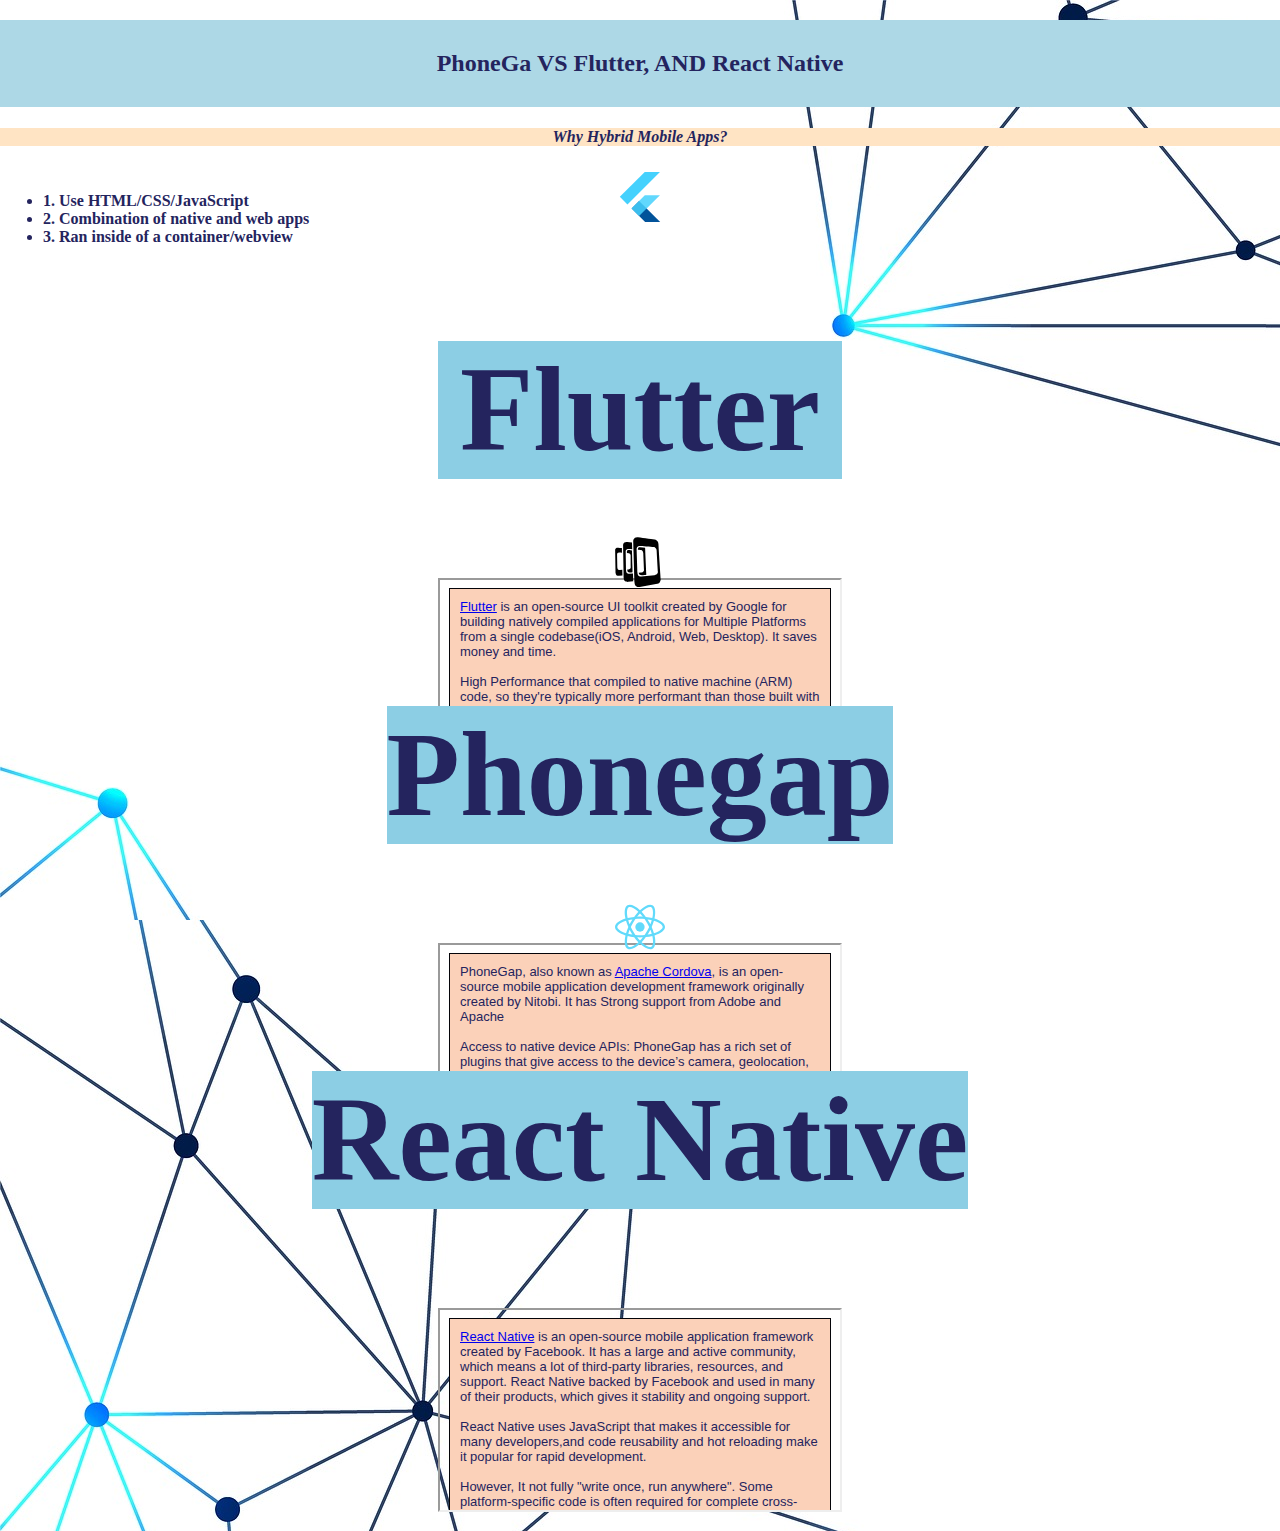
==== index.html @ bb4d27b2 "Update index.html" ====
<!DOCTYPE html>
<html>
  <head>

    <title>Short Task</title>
    <meta name="presentation" content="comparison of Hybrid APP technologies">
    <meta charset="UTF-8">
    <meta name="viewport" content="width=device-width, initial-scale=1.0">


    <link rel="stylesheet" href="./style.css">
    <link rel="manifest" href="manifest.json" />

  </head>



  <body>

    <header>
        <div class="container-fluid">
        <h2 id="myHead">PhoneGa VS Flutter, AND React Native </h2>
        <h4>Why Hybrid Mobile Apps?</h4>
        <h5 id="sub-head">
        <ul>
            <li>1. Use HTML/CSS/JavaScript </li>
            <li>2. Combination of native and web apps </li>
            <li>3. Ran inside of a container/webview </li>
        </ul>
        </h5>
    </div>
    </header>


    <div class="slide">
      <div>
        <image src="image/flutter-logo.svg" height="50" width="50"/>
        <h2>Flutter</h2>
        <iframe src="iframe1.htm" height="200" width="400" title="Iframe Example">
        </iframe>
      </div>
    </div>
    <div class="slide">
      <div>
        <image src="image/phonegap.svg" height="50" width="50" />
        <h2>Phonegap</h2>
        <iframe src="iframe2.htm" height="200" width="400" title="Iframe Example"></iframe>
      
      </div>
    </div>
    <div class="slide">
      <div>
        <image src="image/react.svg" height="50" width="50" />
        <h2>React Native</h2>

        <iframe src="iframe3.htm" height="200" width="400" title="Iframe Example"></iframe>
        
   
      </div>
    </div>





    <link rel="service-worker" href="service-worker.js" />

    <script>
    if ('serviceWorker' in navigator){
        navigator.serviceWorker.register('/service-worker.js');
    }

    document.getElementById("bg-select").addEventListener("change", function() {
    var selectedBg = document.getElementById("bg-select").value;
    document.body.className = selectedBg;
});



</script>


  </body>
</html>
---- style.css ----
body, html {
    height: 100%;
    margin: 0;
    padding: 0;
    background-image: -webkit-image-set("/image/background.jpg");
    background-image: url("/image/background.jpg");

  }


.slide {
    width: 100vw;
    height: 40vh;
    position: center;
    display:flex;
    justify-content: center;
    align-items: center;
    text-align: center;
    font-size: 1em;
    margin-bottom: 5px;
    color: rgb(36, 36, 94);
    font-size: 5em;
  }

#myHead {
    background-color: lightblue;
    color: rgb(36, 36, 94);
    padding: 30px;
    text-align: top center;
    display: flex;
    justify-content: center;
    align-items: center;
  } 
h2{
    background-color: rgb(140, 206, 228);

}

h4{
    background-color: bisque;
    text-align: center;
    font-style: oblique;
    color: rgb(36, 36, 94);
}

#sub-head{
    padding:3px;
    font-size: 1em;
    background-position: flex;
    text-align: left;
    width: 50vw;
    height: 10vh;
    font-style: normal;
    color: rgb(36, 36, 94);
    display: flex;
    Width: 100%;
    font-size: 100%;
}


@media (min-width: 1200px) {
    .responsive-font-example {
      font-size: 80px;
    }
  }

  @media (max-width: 1199.98px) {
    .responsive-font-example {
      font-size: 30px;
    }
  }
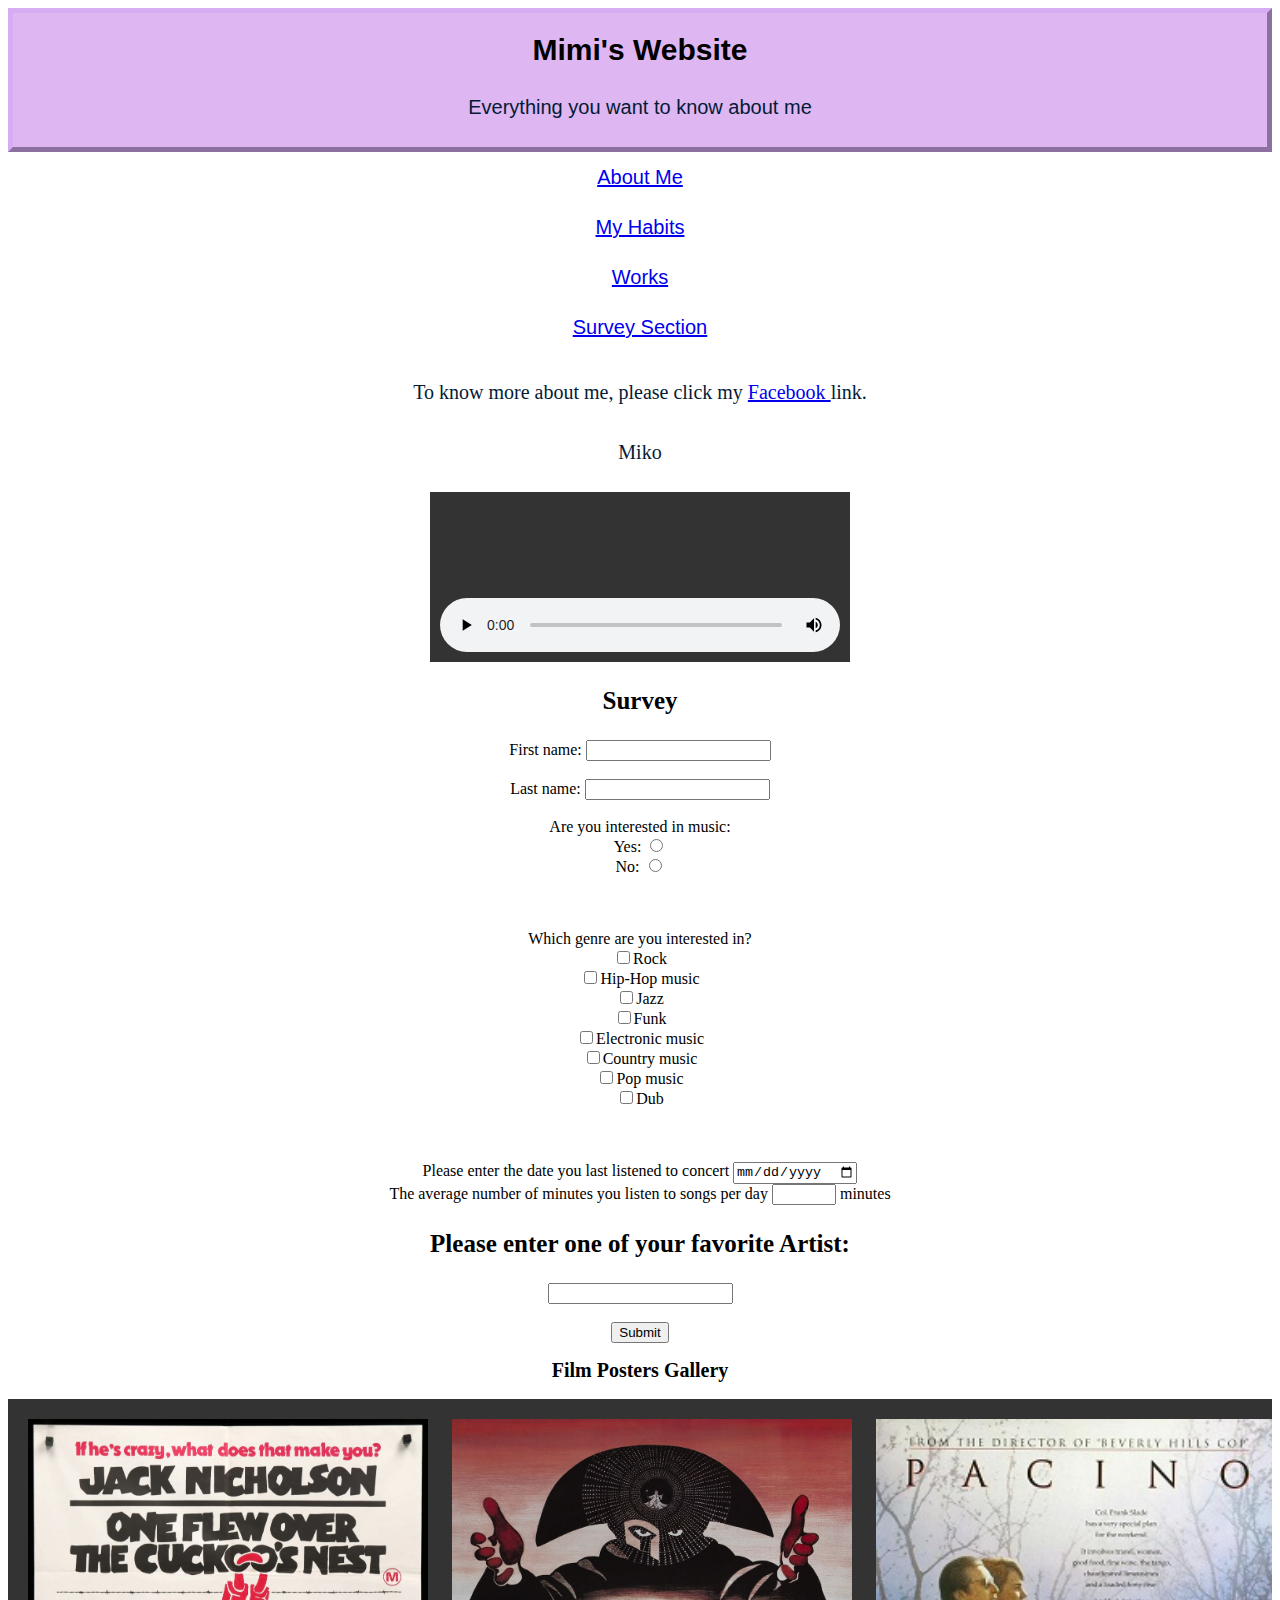
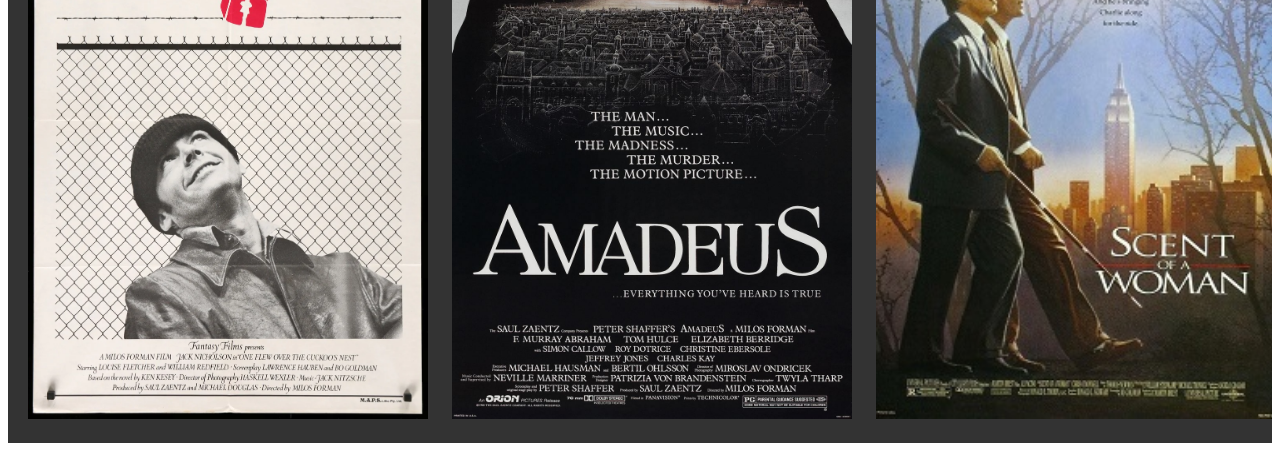
==== commit 7a98c71f: "Add files via upload" ====
--- a/index.html
+++ b/index.html
@@ -1,84 +1,103 @@
-<!DOCTYPE html>
-<html>
-  <head>
-
-    <title>Short Task</title>
-    <meta name="presentation" content="comparison of Hybrid APP technologies">
-    <meta charset="UTF-8">
-    <meta name="viewport" content="width=device-width, initial-scale=1.0">
-
-
-    <link rel="stylesheet" href="./style.css">
-    <link rel="manifest" href="manifest.json" />
-
-  </head>
-
-
-
-  <body>
-
-    <header>
-        <div class="container-fluid">
-        <h2 id="myHead">PhoneGa VS Flutter, AND React Native </h2>
-        <h4>Why Hybrid Mobile Apps?</h4>
-        <h5 id="sub-head">
-        <ul>
-            <li>1. Use HTML/CSS/JavaScript </li>
-            <li>2. Combination of native and web apps </li>
-            <li>3. Ran inside of a container/webview </li>
-        </ul>
-        </h5>
-    </div>
-    </header>
-
-
-    <div class="slide">
-      <div>
-        <image src="image/flutter-logo.svg" height="50" width="50"/>
-        <h2>Flutter</h2>
-        <iframe src="iframe1.htm" height="200" width="400" title="Iframe Example">
-        </iframe>
-      </div>
-    </div>
-    <div class="slide">
-      <div>
-        <image src="image/phonegap.svg" height="50" width="50" />
-        <h2>Phonegap</h2>
-        <iframe src="iframe2.htm" height="200" width="400" title="Iframe Example"></iframe>
-      
-      </div>
-    </div>
-    <div class="slide">
-      <div>
-        <image src="image/react.svg" height="50" width="50" />
-        <h2>React Native</h2>
-
-        <iframe src="iframe3.htm" height="200" width="400" title="Iframe Example"></iframe>
-        
-   
-      </div>
-    </div>
-
-
-
-
-
-    <link rel="service-worker" href="service-worker.js" />
-
-    <script>
-    if ('serviceWorker' in navigator){
-        navigator.serviceWorker.register('/service-worker.js');
-    }
-
-    document.getElementById("bg-select").addEventListener("change", function() {
-    var selectedBg = document.getElementById("bg-select").value;
-    document.body.className = selectedBg;
-});
-
-
-
-</script>
-
-
-  </body>
-</html>
+<!doctype html>
+<html>
+
+<title> My First Webpage
+</title>
+
+<meta charset="utf-8">
+<meta name="viewport" content="width=device-width, initial-scale=1">
+
+<head>
+	<link rel="stylesheet" href="style.css">
+</head>
+
+<body>
+<div class="header">
+	 <h1>Mimi's Website </h1>
+    <p> Everything you want to know about me </p>
+</div>
+
+
+<ul>
+	<li>   <a href="About_me.html" > About Me</a> 
+	<li>   <a href="My_favorite.html">My Habits</a></li>
+	<li>   <a href="My_works.html">Works</a></li>
+	<li>   <a href="#Survey">Survey Section</a></li>
+	</nav>
+</ul> 
+
+<p> To know more about me, please click my  <a href="https://www.facebook.com/Guoxiuzhu"> Facebook </a> link.
+
+
+<p>Miko</p>
+
+<video width="400" controls>
+	<source src="Miko.mp4" type="video/mp4">
+	<source src="Miko.ogg" type="video/ogg">
+	Your browser does not support the audio element.
+</video>	
+
+<h3><a name="Survey">Survey </a></h3>
+
+<form action="/action_page.php">
+	<label for="fname">First name:</label>
+	<input type="text" id="fname" name="fname"><br><br>
+	<label for="lname">Last name:</label>
+	<input type="text" id="lname" name="lname"><br><br>
+  </form>
+
+<form action = ""methods="">
+	Are you interested in music:<br>
+	Yes:
+	<input type="radio" name="yesorno" value=""><br>
+	No:
+	<input type="radio" name="yesorno" value="">
+	
+	</form>
+
+<br><br><br> 
+
+<form action =""methods="">
+
+Which genre are you interested in? <br>
+<input type="checkbox" name="" value="">Rock <br>
+<input type="checkbox" name="" value="">Hip-Hop music <br>
+<input type="checkbox" name="" value="">Jazz <br>
+<input type="checkbox" name="" value="">Funk <br>
+<input type="checkbox" name="" value="">Electronic music <br>
+<input type="checkbox" name="" value="">Country music <br>
+<input type="checkbox" name="" value="">Pop music <br>
+<input type="checkbox" name="" value="">Dub <br>
+
+
+<br><br><br> 
+
+Please enter the date you last listened to concert
+<input type="date" name="day"><br> 
+
+The average number of minutes you listen to songs per day
+<input type="number" name="numdays" min="10" max="120"> minutes
+
+<h3>Please enter one of your favorite Artist:</h3>
+
+
+
+	<input type="text" id="fname" name="fname"><br><br>
+	<input type="submit" value="Submit">
+
+  </form>
+
+<h2>Film Posters Gallery</h2>
+
+<div class="scroll-container">
+	<img src="Images/film1.jpg" alt="One Flew Over The Cuckoos Nest" width="400" height="600">
+	<img src="Images/film2.jpg" alt="Amadeus" width="400" height="600">
+	<img src="Images/film3.jpg" alt="Scent of A Woman" width="400" height="600">
+	<img src="Images/film4.jpg" alt="Taxi Driver" width="400" height="600">
+	<img src="Images/film5.jpg" alt="Pulp Fiction" width="400" height="600">
+  </div>
+  
+</body> 
+
+</html>
+
--- a/style.css
+++ b/style.css
@@ -1,71 +1,75 @@
-body, html {
-    height: 100%;
-    margin: 0;
-    padding: 0;
-    background-image: -webkit-image-set("/image/background.jpg");
-    background-image: url("/image/background.jpg");
 
-  }
-
-
-.slide {
-    width: 100vw;
-    height: 40vh;
-    position: center;
-    display:flex;
-    justify-content: center;
-    align-items: center;
-    text-align: center;
-    font-size: 1em;
-    margin-bottom: 5px;
-    color: rgb(36, 36, 94);
-    font-size: 5em;
-  }
-
-#myHead {
-    background-color: lightblue;
-    color: rgb(36, 36, 94);
-    padding: 30px;
-    text-align: top center;
-    display: flex;
-    justify-content: center;
-    align-items: center;
-  } 
-h2{
-    background-color: rgb(140, 206, 228);
+.header{
+  border: 5px outset rgb(214, 172, 243);
+  background-color: rgb(222, 182, 241);    
+  text-align: center;
+  font-family: 'Lucida Sans', 'Lucida Sans Regular', 'Lucida Grande', 'Lucida Sans Unicode', Geneva, Verdana, sans-serif;
 
 }
 
-h4{
-    background-color: bisque;
-    text-align: center;
-    font-style: oblique;
-    color: rgb(36, 36, 94);
+ul {
+    list-style-type: none;
+    margin: 0;
+    padding: 0;
+    font-size: 20px;
+    line-height: 50px;
+    color:rgb(235, 25, 175);
+    display: block;
+    font-family: 'Lucida Sans', 'Lucida Sans Regular', 'Lucida Grande', 'Lucida Sans Unicode', Geneva, Verdana, sans-serif;
+    align-self: flex-start;
+  
+ }
+  
+h1 {
+    font-size: 30px;
+  }
+h2 {
+  font-size: 20px;
+  text-align: center;
+  align-self: flex-start;
+
 }
-
-#sub-head{
-    padding:3px;
-    font-size: 1em;
-    background-position: flex;
-    text-align: left;
-    width: 50vw;
-    height: 10vh;
-    font-style: normal;
-    color: rgb(36, 36, 94);
-    display: flex;
-    Width: 100%;
-    font-size: 100%;
+ol,li,th {
+   text-align: center;
+    margin: 0;
+    padding: 0;
 }
 
 
-@media (min-width: 1200px) {
-    .responsive-font-example {
-      font-size: 80px;
-    }
+h3 {
+  font-size: 25px;
+  text-align: center;
+
+}
+
+p {
+    font-size: 20px;
+    line-height: 40px;
+    color:rgb(3, 27, 54);
+    text-align: center;
+  }
+ video{
+
+  background-color: #333;
+  overflow: auto;
+  white-space: nowrap;
+  padding: 10px;
+  text-align: center;
+  display: block;
+  margin: 0 auto;
+ }
+  div.scroll-container {
+    background-color: #333;
+    overflow: auto;
+    white-space: nowrap;
+    padding: 10px;
+  }
+  
+  div.scroll-container img {
+    padding: 10px;
   }
 
-  @media (max-width: 1199.98px) {
-    .responsive-font-example {
-      font-size: 30px;
-    }
+  form{
+    text-align: center;
+
   }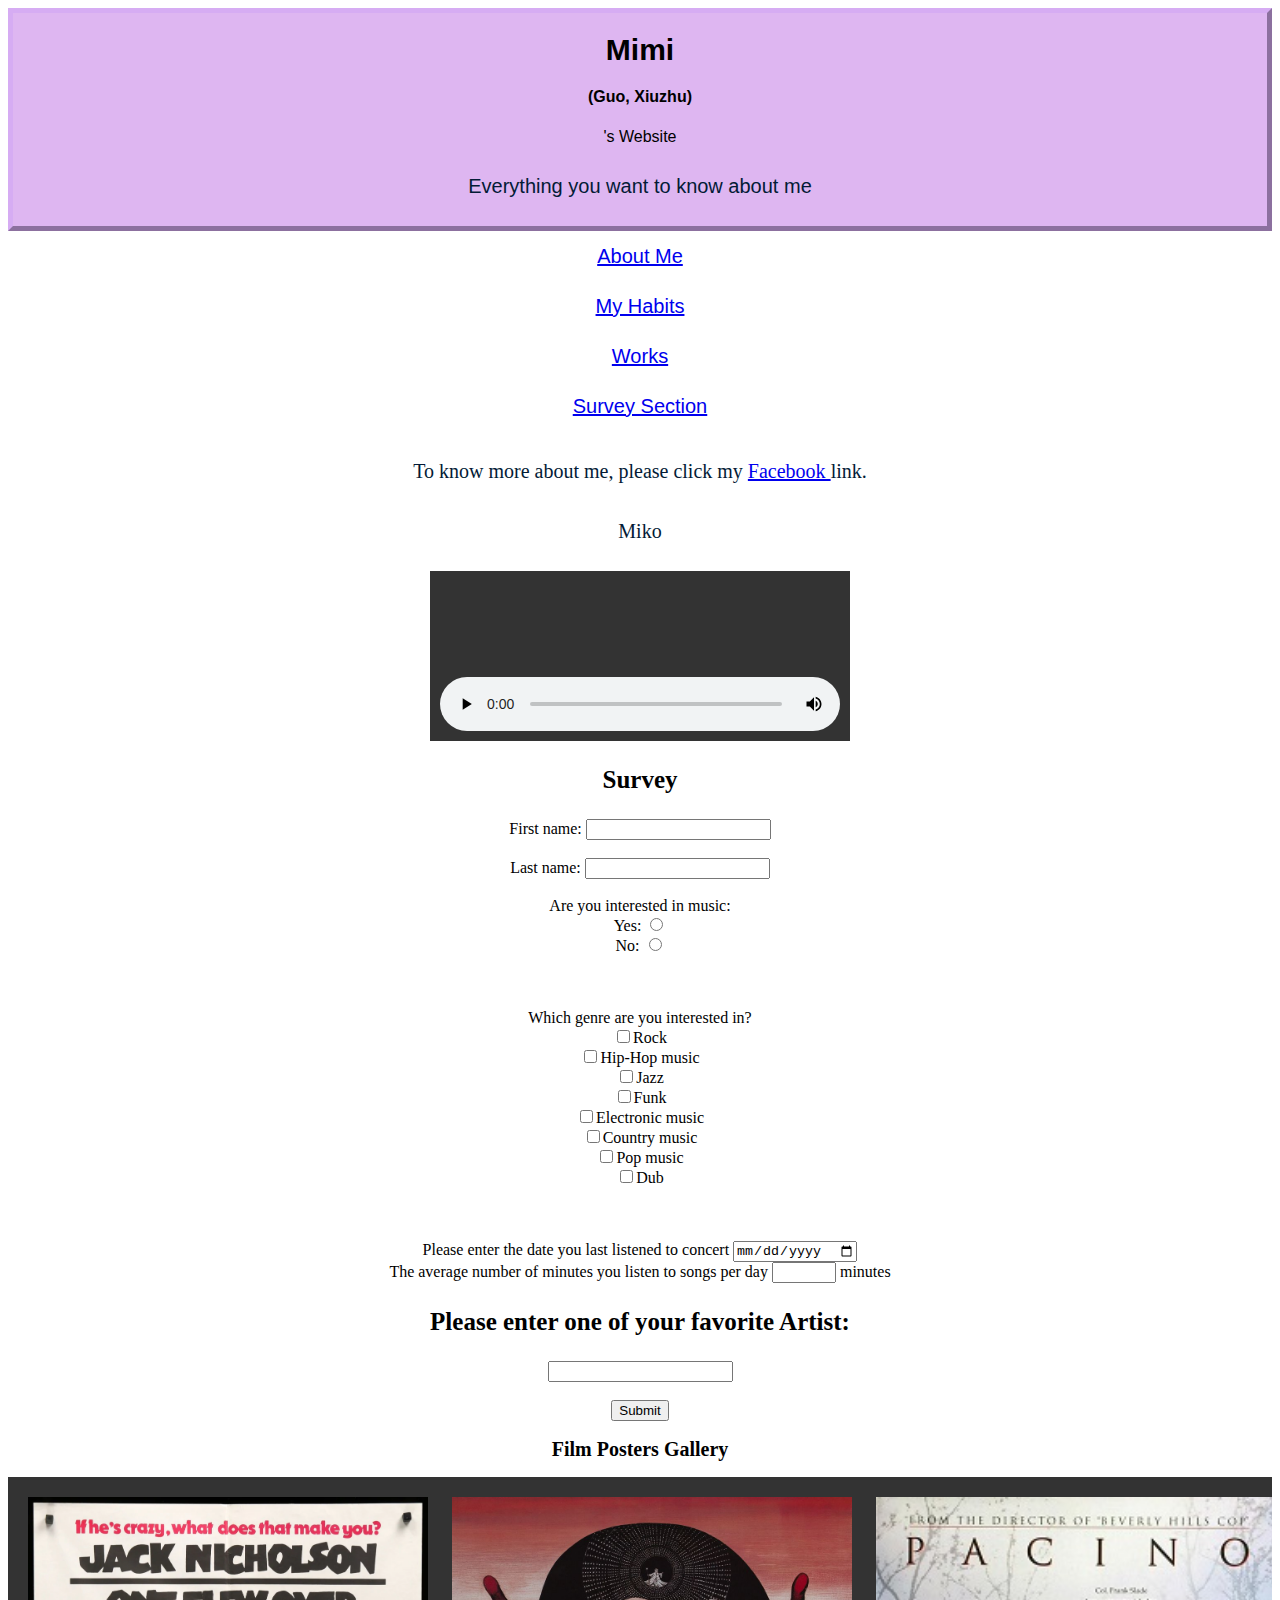
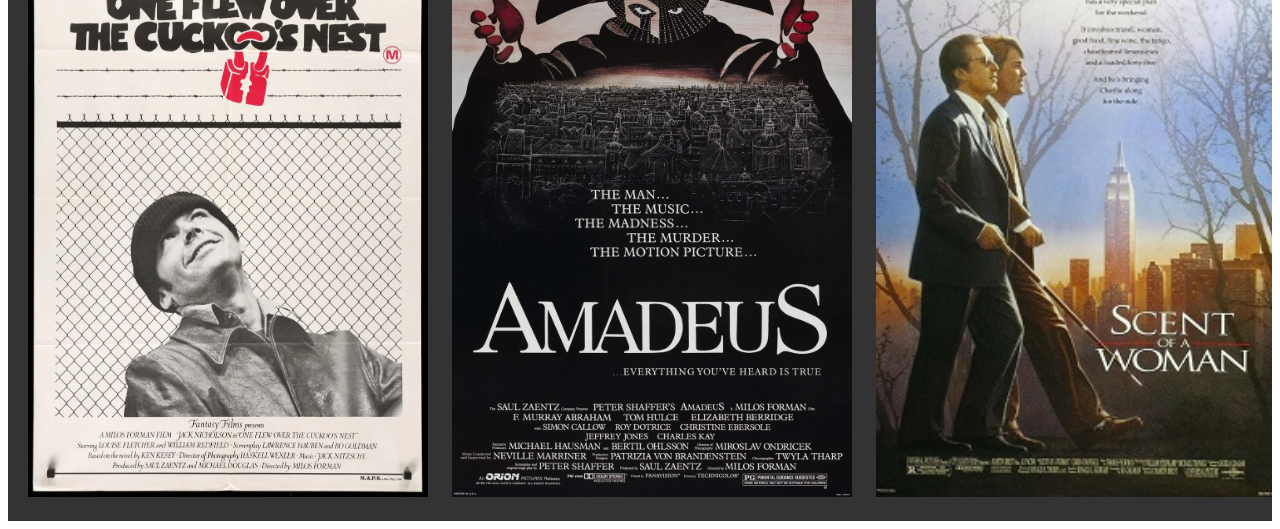
==== commit d722a8d3: "Update index.html" ====
--- a/index.html
+++ b/index.html
@@ -13,7 +13,7 @@
 
 <body>
 <div class="header">
-	 <h1>Mimi's Website </h1>
+	 <h1>Mimi<h4>(Guo, Xiuzhu)</h4>'s Website </h1>
     <p> Everything you want to know about me </p>
 </div>
 
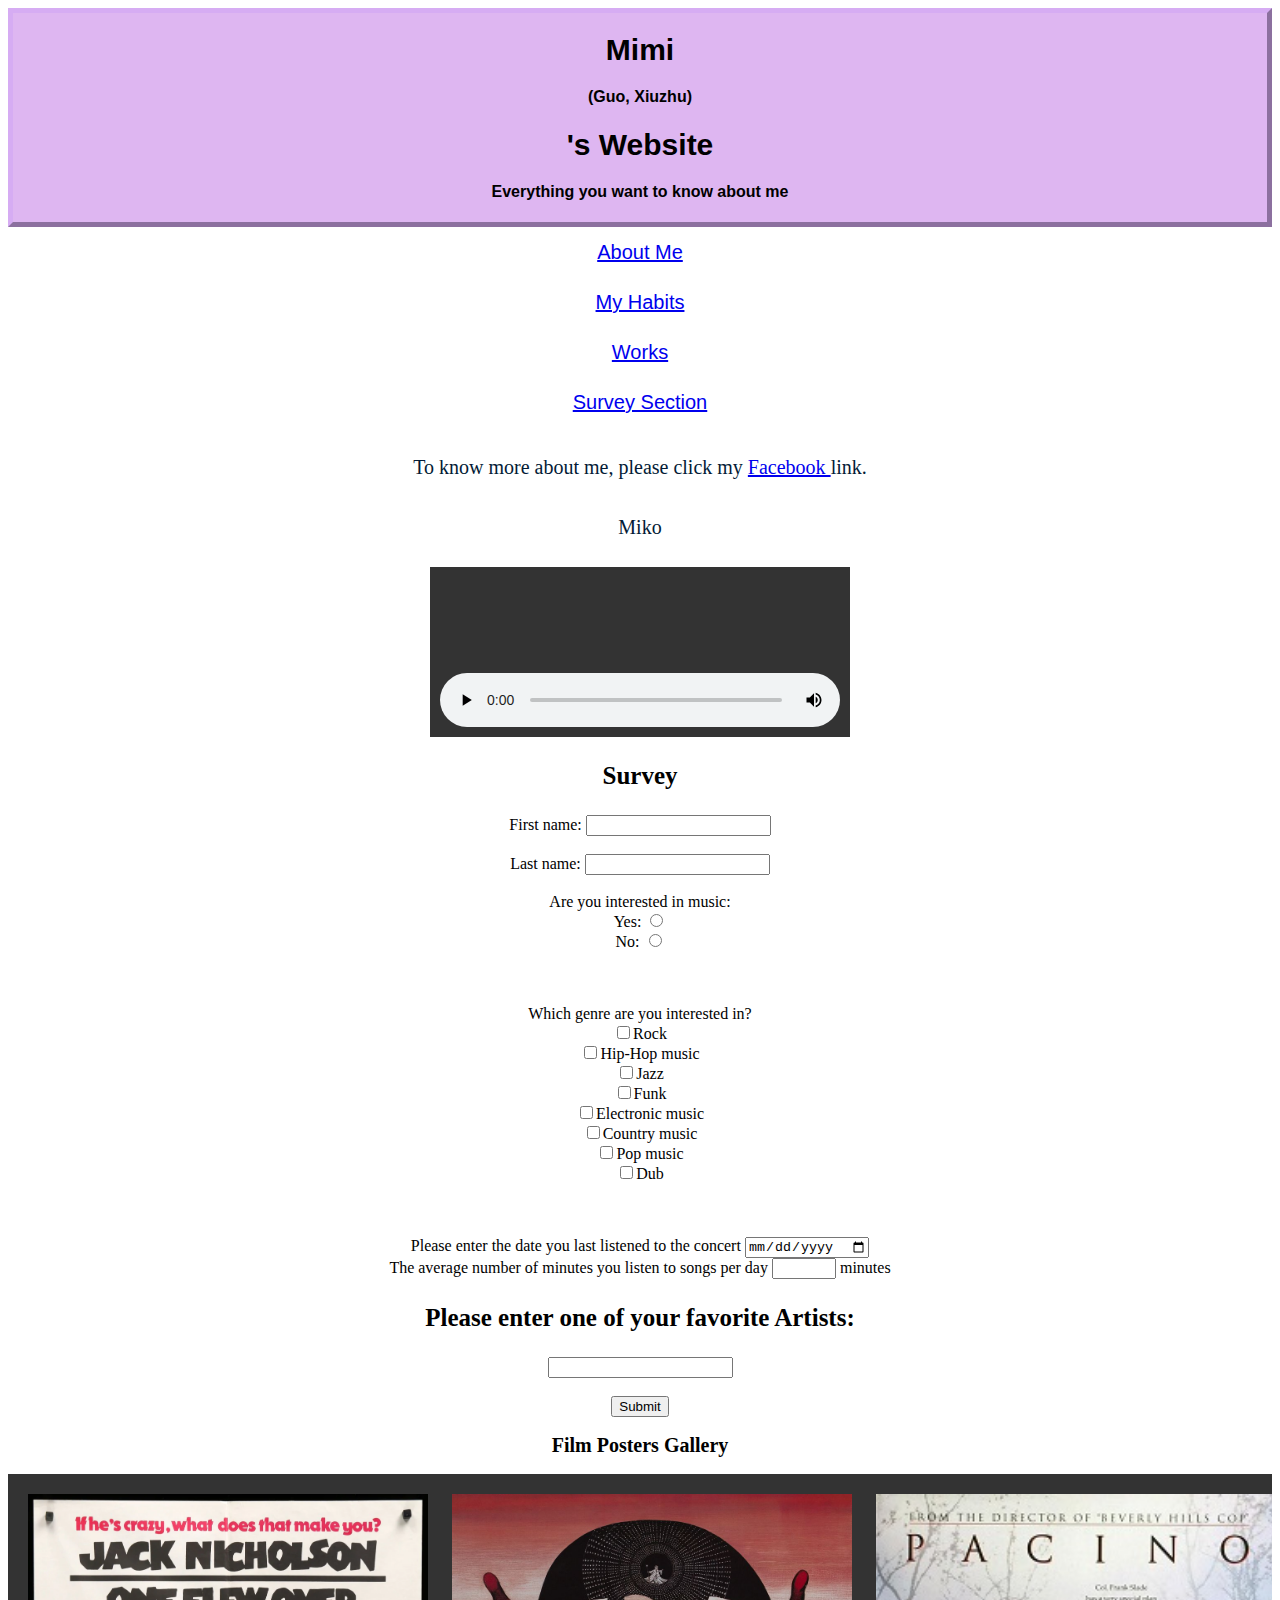
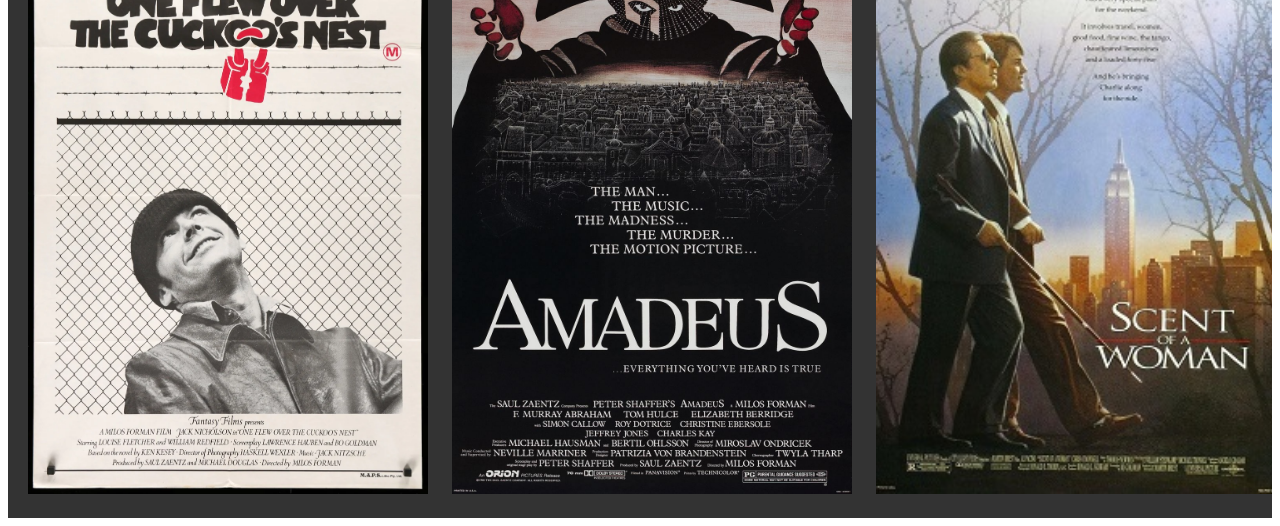
==== commit 72e5e37c: "Update index.html" ====
--- a/index.html
+++ b/index.html
@@ -13,8 +13,8 @@
 
 <body>
 <div class="header">
-	 <h1>Mimi<h4>(Guo, Xiuzhu)</h4>'s Website </h1>
-    <p> Everything you want to know about me </p>
+	 <h1>Mimi</h1><h4>(Guo, Xiuzhu)</h4><h1>'s Website </h1>
+    <h4> Everything you want to know about me </h4>
 </div>
 
 
@@ -72,13 +72,13 @@
 
 <br><br><br> 
 
-Please enter the date you last listened to concert
+Please enter the date you last listened to the concert
 <input type="date" name="day"><br> 
 
 The average number of minutes you listen to songs per day
 <input type="number" name="numdays" min="10" max="120"> minutes
 
-<h3>Please enter one of your favorite Artist:</h3>
+<h3>Please enter one of your favorite Artists:</h3>
 
 
 
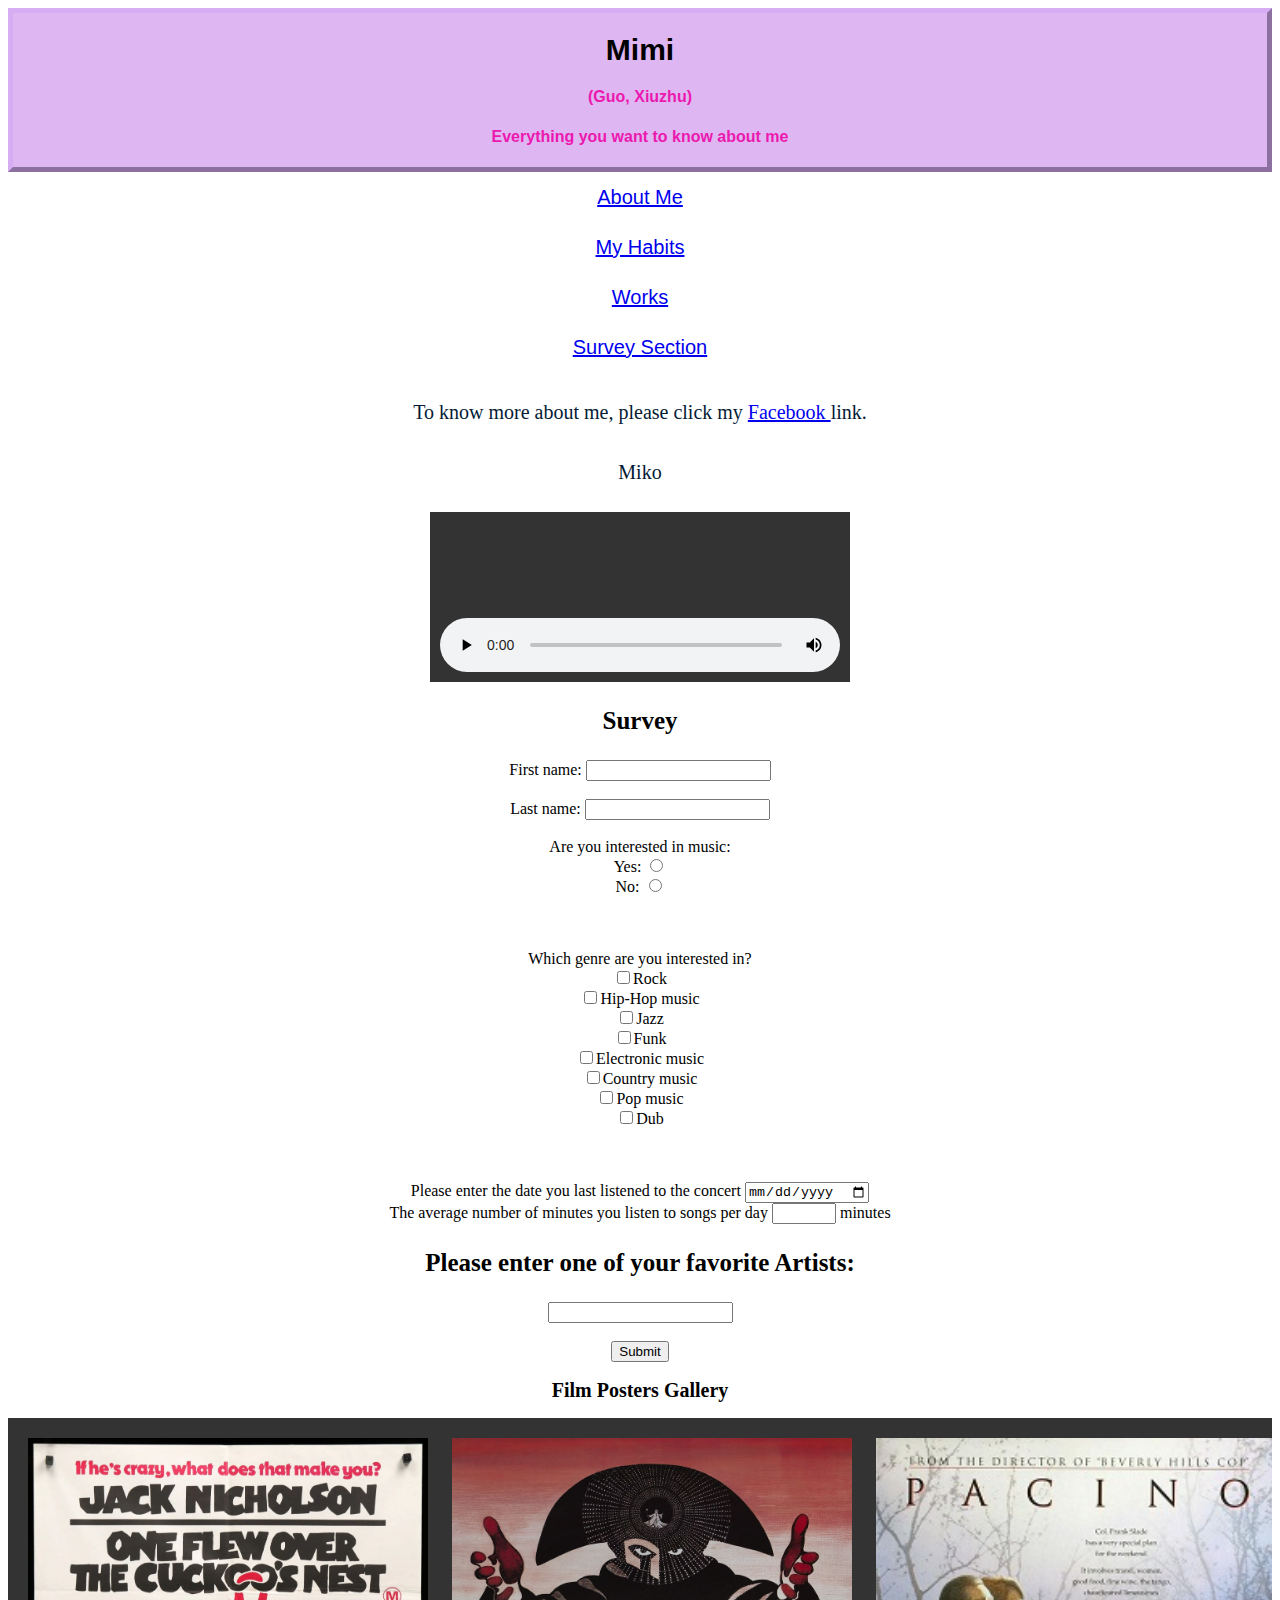
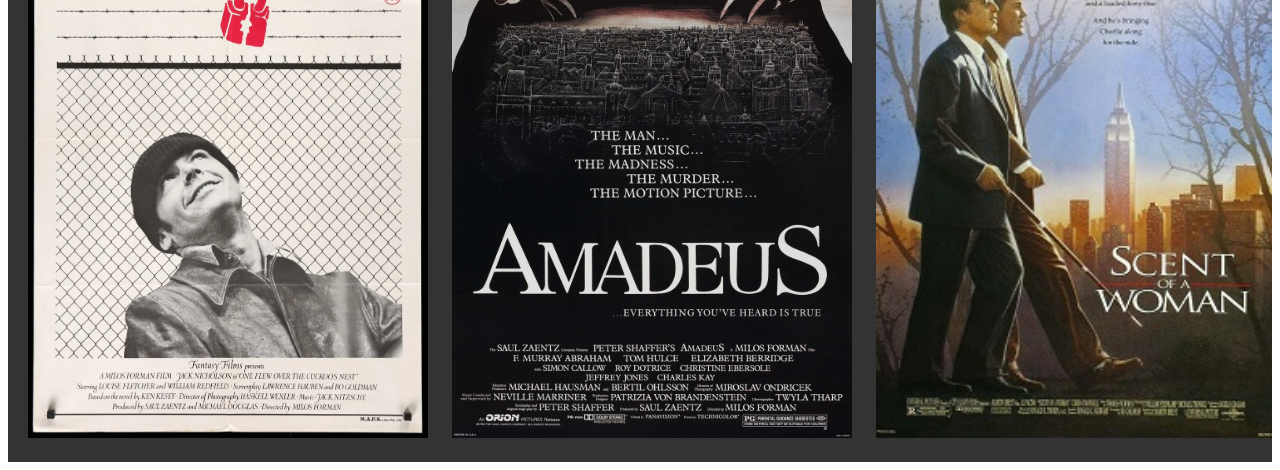
==== commit d83a93b6: "Update index.html" ====
--- a/index.html
+++ b/index.html
@@ -13,7 +13,7 @@
 
 <body>
 <div class="header">
-	 <h1>Mimi</h1><h4>(Guo, Xiuzhu)</h4><h1>'s Website </h1>
+	 <h1>Mimi</h1><h4>(Guo, Xiuzhu)</h4>
     <h4> Everything you want to know about me </h4>
 </div>
 
--- a/style.css
+++ b/style.css
@@ -42,6 +42,11 @@
 
 }
 
+h4{
+
+  color:rgb(235, 25, 175);
+}
+
 p {
     font-size: 20px;
     line-height: 40px;
@@ -72,4 +77,4 @@
   form{
     text-align: center;
 
-  }+  }
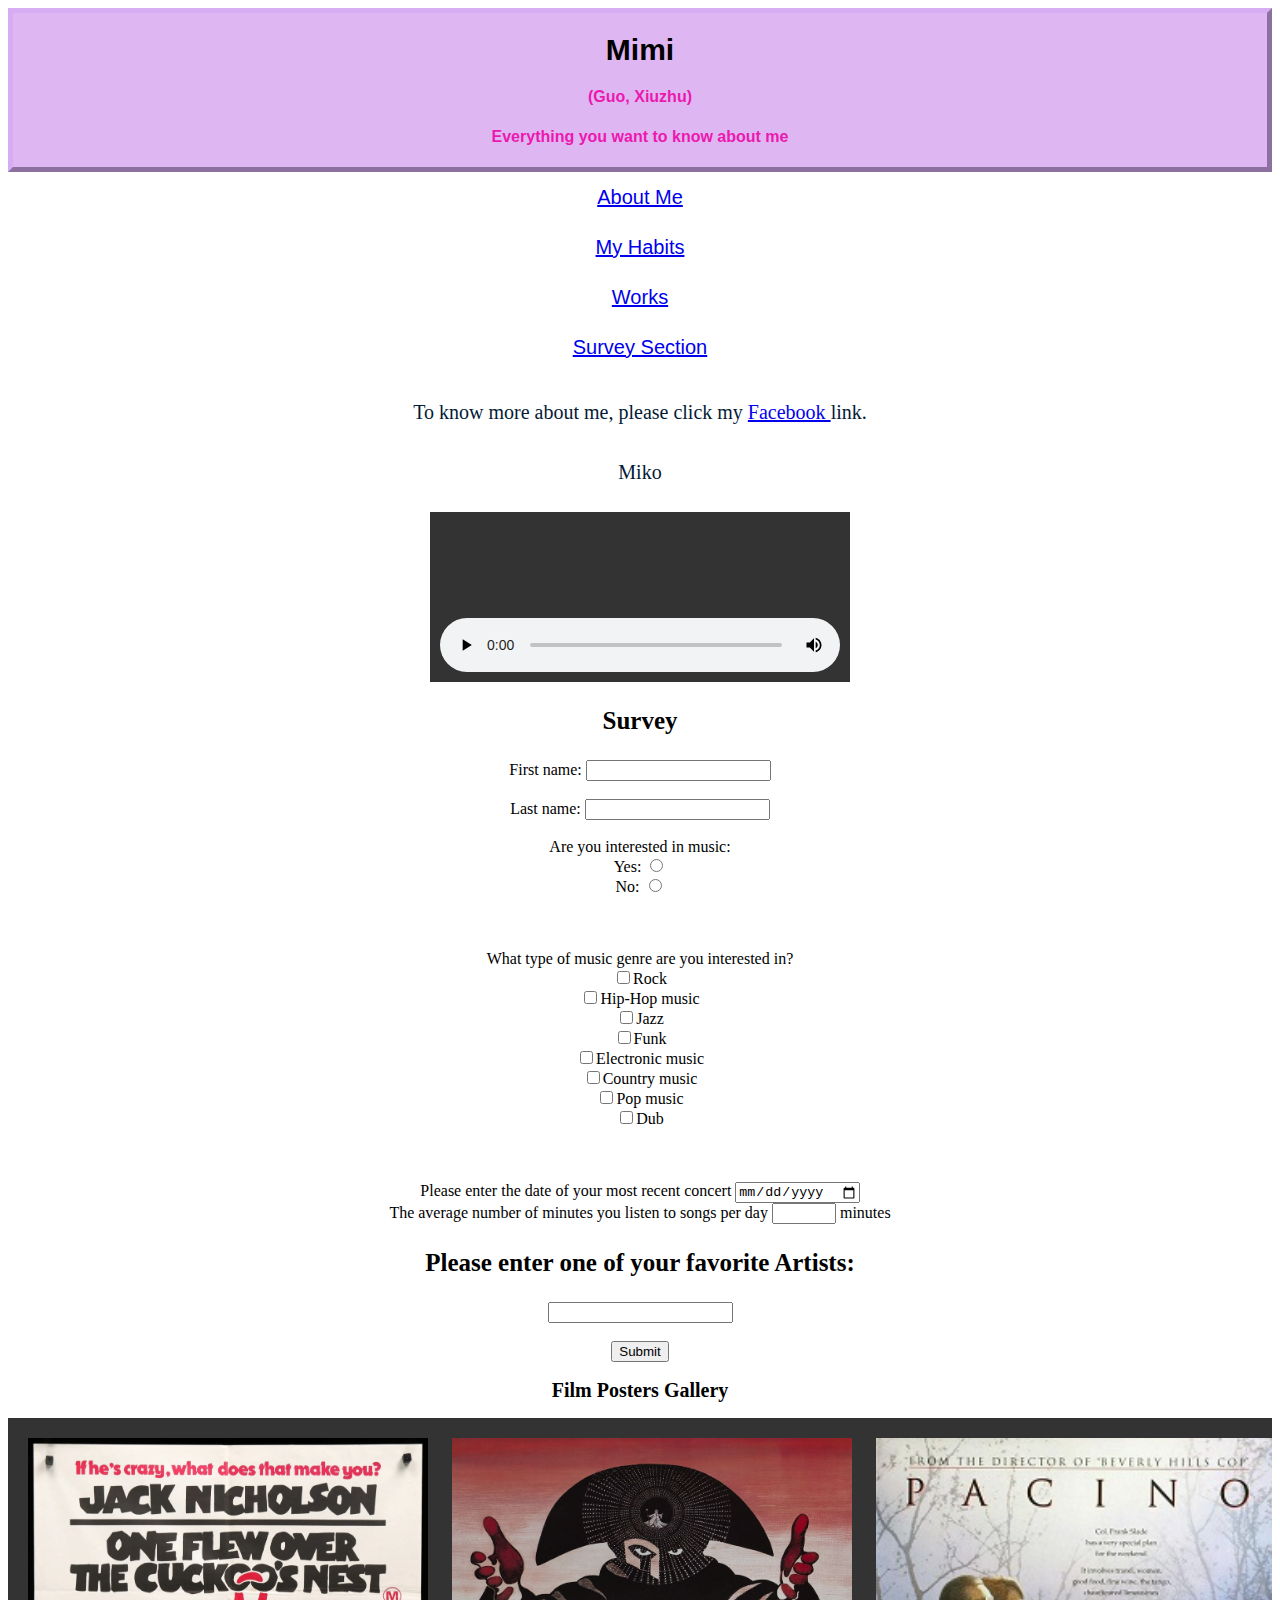
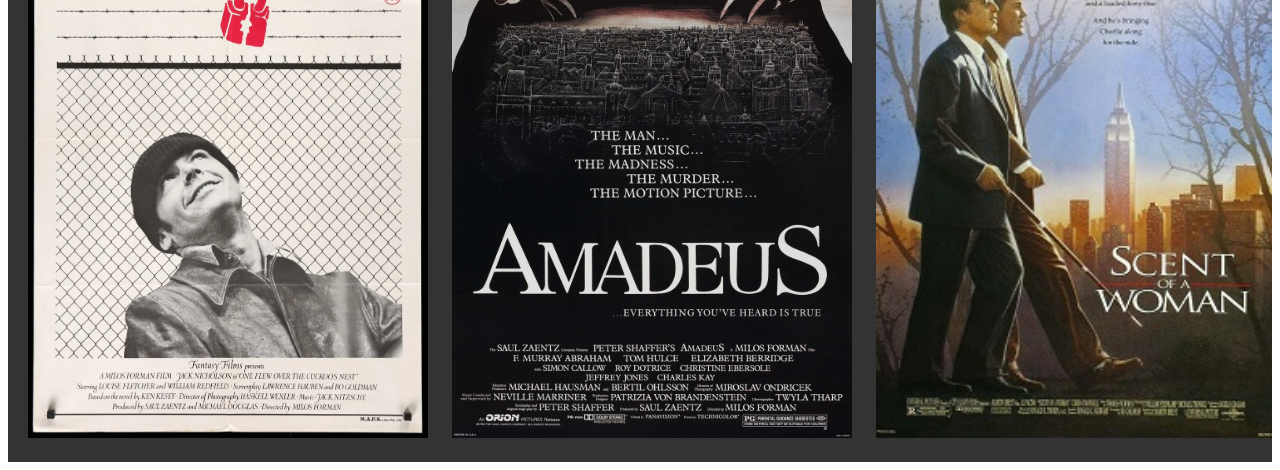
==== commit 0ef1fe65: "Update index.html" ====
--- a/index.html
+++ b/index.html
@@ -59,7 +59,7 @@
 
 <form action =""methods="">
 
-Which genre are you interested in? <br>
+What type of music genre are you interested in? <br>
 <input type="checkbox" name="" value="">Rock <br>
 <input type="checkbox" name="" value="">Hip-Hop music <br>
 <input type="checkbox" name="" value="">Jazz <br>
@@ -72,7 +72,7 @@
 
 <br><br><br> 
 
-Please enter the date you last listened to the concert
+Please enter the date of your most recent concert
 <input type="date" name="day"><br> 
 
 The average number of minutes you listen to songs per day
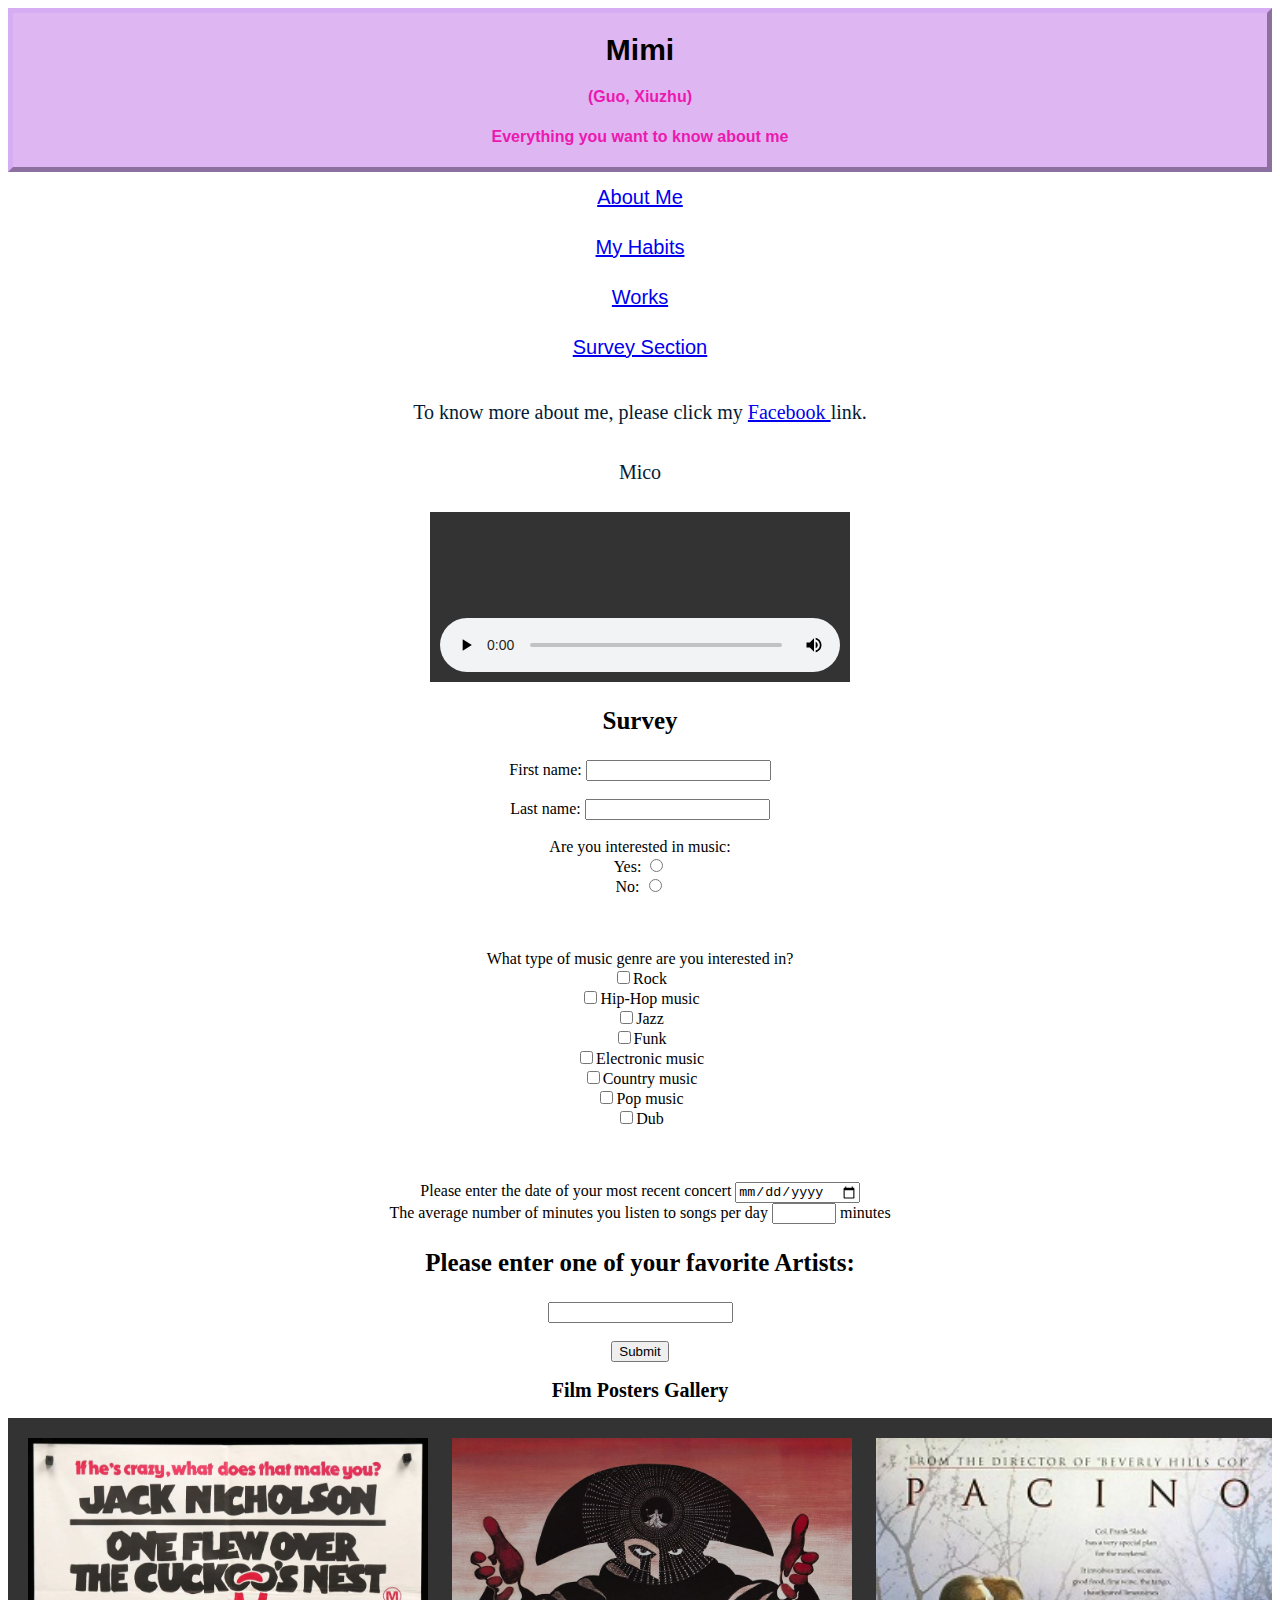
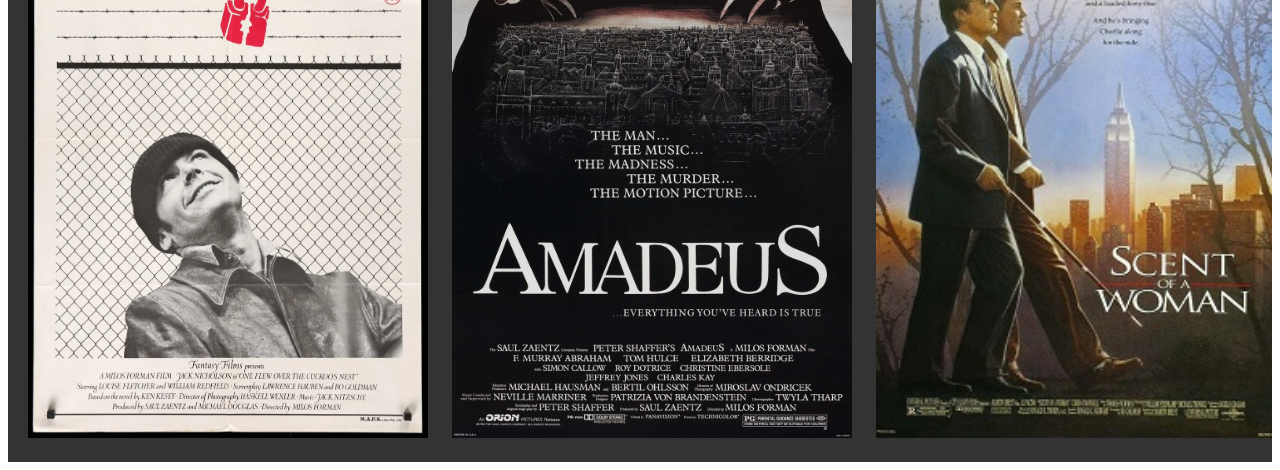
==== commit 7939dc9c: "Update index.html" ====
--- a/index.html
+++ b/index.html
@@ -26,10 +26,10 @@
 	</nav>
 </ul> 
 
-<p> To know more about me, please click my  <a href="https://www.facebook.com/Guoxiuzhu"> Facebook </a> link.
+<p> To know more about me, please click my  <a href="https://www.facebook.com/Guoxiuzhu" target="_blank" > Facebook </a> link.<p> 
 
 
-<p>Miko</p>
+<p>Mico</p>
 
 <video width="400" controls>
 	<source src="Miko.mp4" type="video/mp4">
